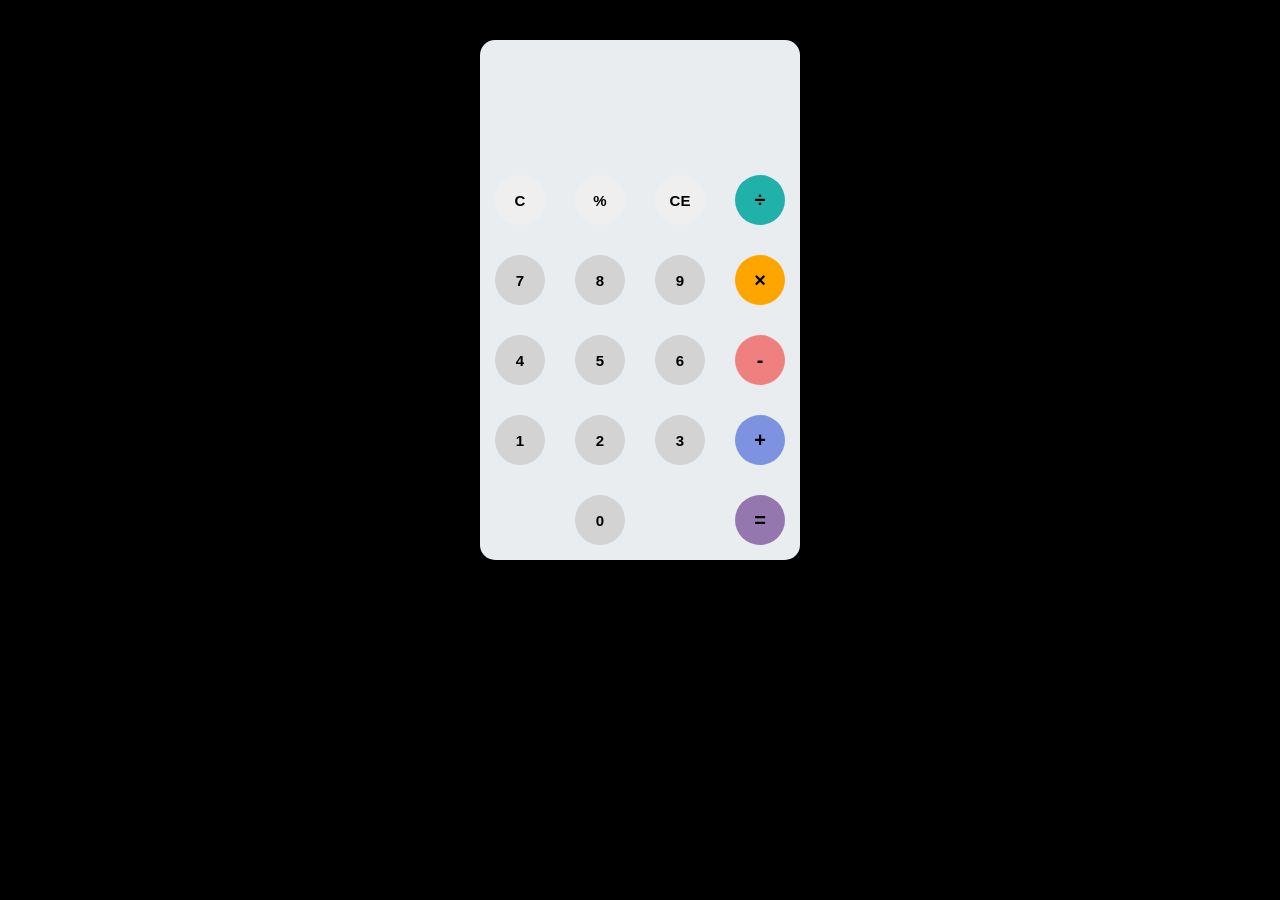
==== index.html @ 3c1cd582 "calculator" ====
<!DOCTYPE html>
<html lang="en">
<head>
    <meta charset="UTF-8">
    <meta name="viewport" content="width=device-width, initial-scale=1.0">
    <title>A simple calculator</title>
</head>
<body>
    
</body>
</html>
<html>
	<head>
		<link rel="stylesheet" href="style.css">
		<link href="https://fonts.googleapis.com/css?family=Open+Sans:600,700" rel="stylesheet">
		
	</head>
	<body>
		<div id="container">
			<div id="calculator">
				<div id="result">
					<div id="history">
						<p id="history-value"></p>
					</div>
					<div id="output">
						<p id="output-value"></p>
					</div>
				</div>
				<div id="keyboard">
					<button class="operator" id="clear">C</button>
					<button class="operator" id="%">%</button>
                    <button class="operator" id="backspace">CE</button>
					<button class="operator" id="/">&#247;</button>
					<button class="number" id="7">7</button>
					<button class="number" id="8">8</button>
					<button class="number" id="9">9</button>
					<button class="operator" id="*">&times;</button>
					<button class="number" id="4">4</button>
					<button class="number" id="5">5</button>
					<button class="number" id="6">6</button>
					<button class="operator" id="-">-</button>
					<button class="number" id="1">1</button>
					<button class="number" id="2">2</button>
					<button class="number" id="3">3</button>
					<button class="operator" id="+">+</button>
					<button class="empty" id="empty"></button>
					<button class="number" id="0">0</button>
					<button class="empty" id="empty"></button>
					<button class="operator" id="=">=</button>
				</div>
			</div>
		</div>
		<script src="script.js"></script>
	</body>
</html>
---- style.css ----
body{
	font-family: 'Open Sans',sans-serif;
	background-color: black;
}
#container{
	width: 1000px;
	height: 550px;
	margin: 20px auto;	
}
#calculator{
	width: 320px;
	height: 520px;
	background-color: #eaedef;
	margin: 0 auto;
	top: 20px;
	position: relative;
	border-radius: 15px;
}
#result{
	height: 120px;
}
#history{
	text-align: right;
	height: 20px;
	margin: 0 20px;
	padding-top: 20px;
	font-size: 15px;
	color: #919191;
}
#output{
	text-align: right;
	height: 60px;
	margin: 10px 20px;
	font-size: 30px;
}
#keyboard{
	height: 400px;
}
.operator, .number, .empty{
	width: 50px;
	height: 50px;
	margin: 15px;
	float: left;
	border-radius: 50%;
	border-width: 0;
	font-weight: bold;
	font-size: 15px;
}
.number {
	background-color: #d3d3d3;
}

.empty{
	background-color: #eaedef;
}
.number, .operator{
	cursor: pointer;
}
.operator:active, .number:active{
	font-size: 13px;
}
.operator:focus, .number:focus, .empty:focus{
	outline: 0;
}
button:nth-child(4){
	font-size: 20px;
	background-color: #20b2aa;
}
button:nth-child(8){
	font-size: 20px;
	background-color: #ffa500;
}
button:nth-child(12){
	font-size: 20px;
	background-color: #f08080;
}
button:nth-child(16){
	font-size: 20px;
	background-color: #7d93e0;
}
button:nth-child(20){
	font-size: 20px;
	background-color: #9477af;
}
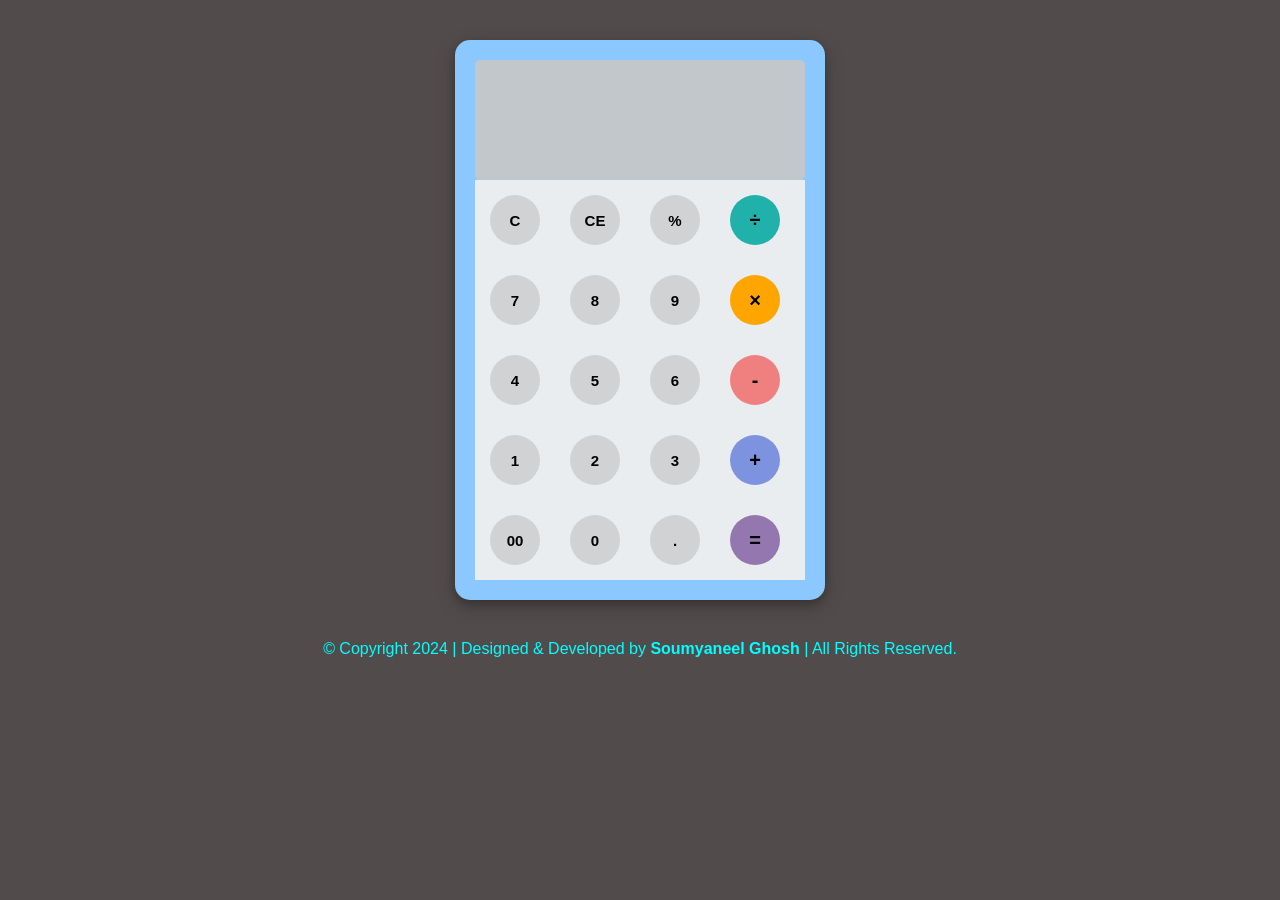
==== commit d71aa82c: "new" ====
--- a/index.html
+++ b/index.html
@@ -1,55 +1,54 @@
+
 <!DOCTYPE html>
 <html lang="en">
-<head>
+    <head>
     <meta charset="UTF-8">
-    <meta name="viewport" content="width=device-width, initial-scale=1.0">
-    <title>A simple calculator</title>
-</head>
-<body>
-    
-</body>
-</html>
-<html>
-	<head>
-		<link rel="stylesheet" href="style.css">
-		<link href="https://fonts.googleapis.com/css?family=Open+Sans:600,700" rel="stylesheet">
-		
-	</head>
-	<body>
-		<div id="container">
-			<div id="calculator">
-				<div id="result">
-					<div id="history">
-						<p id="history-value"></p>
-					</div>
-					<div id="output">
-						<p id="output-value"></p>
-					</div>
-				</div>
-				<div id="keyboard">
-					<button class="operator" id="clear">C</button>
-					<button class="operator" id="%">%</button>
-                    <button class="operator" id="backspace">CE</button>
-					<button class="operator" id="/">&#247;</button>
-					<button class="number" id="7">7</button>
-					<button class="number" id="8">8</button>
-					<button class="number" id="9">9</button>
-					<button class="operator" id="*">&times;</button>
-					<button class="number" id="4">4</button>
-					<button class="number" id="5">5</button>
-					<button class="number" id="6">6</button>
-					<button class="operator" id="-">-</button>
-					<button class="number" id="1">1</button>
-					<button class="number" id="2">2</button>
-					<button class="number" id="3">3</button>
-					<button class="operator" id="+">+</button>
-					<button class="empty" id="empty"></button>
-					<button class="number" id="0">0</button>
-					<button class="empty" id="empty"></button>
-					<button class="operator" id="=">=</button>
-				</div>
-			</div>
-		</div>
-		<script src="script.js"></script>
-	</body>
+    <meta name="viewport" content="width=device-width, initial-scale=1">
+    <link rel="stylesheet"  href="style.css" />
+    <link href="https://fonts.googleapis.com/css?family=Open+Sans:600,700"/>
+    <title>Simple Javascript Calculator</title>
+   </head>
+
+  <body>
+    <div id="calculator">
+      <div id="result">
+        <div id="history">
+          <p id="history-value"></p>
+        </div>
+        <div id="output">
+          <p id="output-value"></p>
+        </div>
+      </div>
+      <div id="keyboard">
+        <button class="number" id="clear">C</button>
+        <button class="number" id="backspace">CE</button>
+        <button class="number" id="%">%</button>
+        <button class="number" id="/">&#247;</button>
+        <button class="number" id="7">7</button>
+        <button class="number" id="8">8</button>
+        <button class="number" id="9">9</button>
+        <button class="number" id="*">&times;</button>
+        <button class="number" id="4">4</button>
+        <button class="number" id="5">5</button>
+        <button class="number" id="6">6</button>
+        <button class="number" id="-">-</button>
+        <button class="number" id="1">1</button>
+        <button class="number" id="2">2</button>
+        <button class="number" id="3">3</button>
+        <button class="number" id="+">+</button>
+        <button class="number" id="00">00</button>
+        <button class="number" id="0">0</button>
+        <button class="number" id=".">.</button>
+        <button class="number" id="=">=</button>
+      </div>
+    </div>
+    <div class="copyright">
+      <p style="color: aqua;">
+        &copy Copyright 2024 | Designed & Developed by
+        <strong> Soumyaneel Ghosh </strong> | All Rights Reserved.
+      </p>
+    </div>
+
+    <script src="script.js"></script>
+  </body>
 </html>
--- a/style.css
+++ b/style.css
@@ -1,84 +1,92 @@
-body{
-	font-family: 'Open Sans',sans-serif;
-	background-color: black;
-}
-#container{
-	width: 1000px;
-	height: 550px;
-	margin: 20px auto;	
-}
-#calculator{
-	width: 320px;
-	height: 520px;
-	background-color: #eaedef;
-	margin: 0 auto;
-	top: 20px;
-	position: relative;
-	border-radius: 15px;
-}
-#result{
-	height: 120px;
-}
-#history{
-	text-align: right;
-	height: 20px;
-	margin: 0 20px;
-	padding-top: 20px;
-	font-size: 15px;
-	color: #919191;
-}
-#output{
-	text-align: right;
-	height: 60px;
-	margin: 10px 20px;
-	font-size: 30px;
-}
-#keyboard{
-	height: 400px;
-}
-.operator, .number, .empty{
-	width: 50px;
-	height: 50px;
-	margin: 15px;
-	float: left;
-	border-radius: 50%;
-	border-width: 0;
-	font-weight: bold;
-	font-size: 15px;
-}
-.number {
-	background-color: #d3d3d3;
-}
-
-.empty{
-	background-color: #eaedef;
-}
-.number, .operator{
-	cursor: pointer;
-}
-.operator:active, .number:active{
-	font-size: 13px;
-}
-.operator:focus, .number:focus, .empty:focus{
-	outline: 0;
-}
-button:nth-child(4){
-	font-size: 20px;
-	background-color: #20b2aa;
-}
-button:nth-child(8){
-	font-size: 20px;
-	background-color: #ffa500;
-}
-button:nth-child(12){
-	font-size: 20px;
-	background-color: #f08080;
-}
-button:nth-child(16){
-	font-size: 20px;
-	background-color: #7d93e0;
-}
-button:nth-child(20){
-	font-size: 20px;
-	background-color: #9477af;
-}+body {
+    font-family: "Open Sans", sans-serif;
+    background-color: rgb(81, 75, 75);
+  }
+  #calculator {
+    width: 330px;
+    height: auto;
+    margin: 40px auto;
+    align-items: center;
+    padding: 20px;
+    background-color: rgb(138, 200, 255);
+    border-radius: 15px;
+    box-shadow: 0 4px 8px 0 rgba(0, 0, 0, 0.2), 0 6px 20px 0 rgba(0, 0, 0, 0.19);
+  }
+  #result {
+    height: 120px;
+    border-width: 2px;
+    border-color: black;
+    border-radius: 5px;
+    background-color: #c2c7cb;
+    font-size: fit-content;
+    overflow: scroll;
+  }
+  
+  #history {
+    text-align: right;
+    height: 20px;
+    margin: 0 20px;
+    padding-top: 20px;
+    font-size: 15px;
+    color: #fe7676;
+  }
+  #output {
+    text-align: right;
+    height: 100px;
+    margin: 10px 20px;
+    font-size: 30px;
+  }
+  #keyboard {
+    height: 400px;
+    background-color: #eaedef;
+  }
+  .operator,
+  .number,
+  .empty {
+    width: 50px;
+    height: 50px;
+    margin: 15px;
+    float: left;
+    border-radius: 50%;
+    border-width: 0;
+    font-weight: bold;
+    font-size: 15px;
+  }
+  .number{
+    background-color: #d1d2d3;
+  }
+  .number,
+  .operator {
+    cursor: pointer;
+  }
+  .operator:active,
+  .number:active {
+    font-size: 13px;
+  }
+  button:nth-child(4) {
+    font-size: 20px;
+    background-color: #20b2aa;
+  }
+  button:nth-child(8) {
+    font-size: 20px;
+    background-color: #ffa500;
+  }
+  button:nth-child(12) {
+    font-size: 20px;
+    background-color: #f08080;
+  }
+  button:nth-child(16) {
+    font-size: 20px;
+    background-color: #7d93e0;
+  }
+  button:nth-child(20) {
+    font-size: 20px;
+    background-color: #9477af;
+  }
+  
+  .copyright p {
+    margin-top: 2rem;
+    text-align: center;
+    font-size: 1rem;
+  }
+  
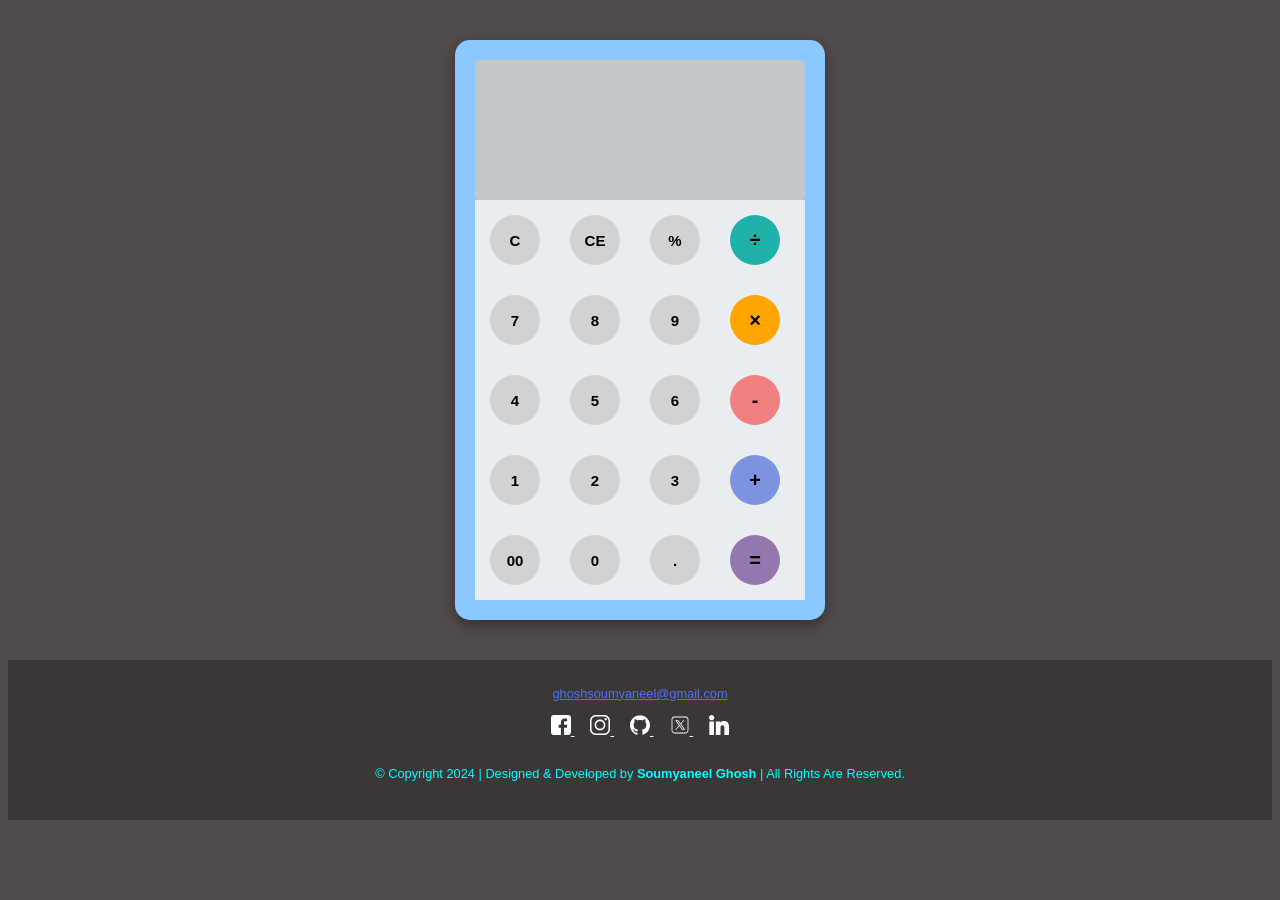
==== commit c4d02c6b: "update" ====
--- a/index.html
+++ b/index.html
@@ -42,12 +42,40 @@
         <button class="number" id="=">=</button>
       </div>
     </div>
-    <div class="copyright">
-      <p style="color: aqua;">
-        &copy Copyright 2024 | Designed & Developed by
-        <strong> Soumyaneel Ghosh </strong> | All Rights Reserved.
-      </p>
-    </div>
+
+    <footer id="footer">
+      <div class="container">
+        <a href="mailto:ghoshsoumyaneel@gmail.com" style="color: rgb(77, 114, 248);">ghoshsoumyaneel@gmail.com</a>
+
+        <div class="social">
+          <a href="#" target="_blank"  rel="noopener noreferrer">
+            <img src="facebook-icon.svg" alt="Facebook"/>
+          </a>
+
+          <a href="https://www.instagram.com/soumyaneelghosh/" target="_blank"  rel="noopener noreferrer">
+            <img src="instagram_icon.svg" alt="Instagram"/>
+          </a>
+
+          <a href="https://github.com/Soumyaa2001" target="_blank"  rel="noopener noreferrer">
+            <img src="github-icon.svg" alt="GitHub" />
+          </a>
+
+          <a href="#" target="_blank"  rel="noopener noreferrer">
+            <img src="icons8-twitterx-250.svg" alt="Twitter" />
+          </a>
+
+          <a href="https://www.linkedin.com/in/soumyaneelghosh/" target="_blank"  rel="noopener noreferrer">
+            <img src="linkedin-icon.svg" alt="Linkedin"/>
+          </a>
+        </div>
+          <p>
+            &copy Copyright 2024 | Designed & Developed by
+            <strong> Soumyaneel Ghosh </strong> | All Rights Are Reserved.
+          </p>
+        
+      </div>
+    </footer>
+
 
     <script src="script.js"></script>
   </body>
--- a/style.css
+++ b/style.css
@@ -19,7 +19,7 @@
     border-radius: 5px;
     background-color: #c2c7cb;
     font-size: fit-content;
-    overflow: scroll;
+    padding: 10px;
   }
   
   #history {
@@ -83,10 +83,41 @@
     font-size: 20px;
     background-color: #9477af;
   }
-  
-  .copyright p {
-    margin-top: 2rem;
-    text-align: center;
-    font-size: 1rem;
-  }
-  +  /* Footer */
+#footer {
+  background-color: rgb(59, 55, 55);
+  color: aqua;
+}
+#footer .container {
+  display: flex;
+  flex-direction: column;
+  align-items: center;
+  justify-content: center;
+  min-height: 160px;
+  text-align: center;
+}
+
+#footer a {
+  font-size: 0.8rem;
+  color: #fff;
+}
+
+#footer a:hover {
+  opacity: 0.6;
+}
+
+#footer .social {
+  margin: 0.9rem 0;
+}
+#footer .social img {
+  width: 20px;
+  height: 20px;
+}
+
+#footer .social a {
+  margin: 0 0.5rem;
+}
+
+#footer p {
+  font-size: 0.8rem;
+}
